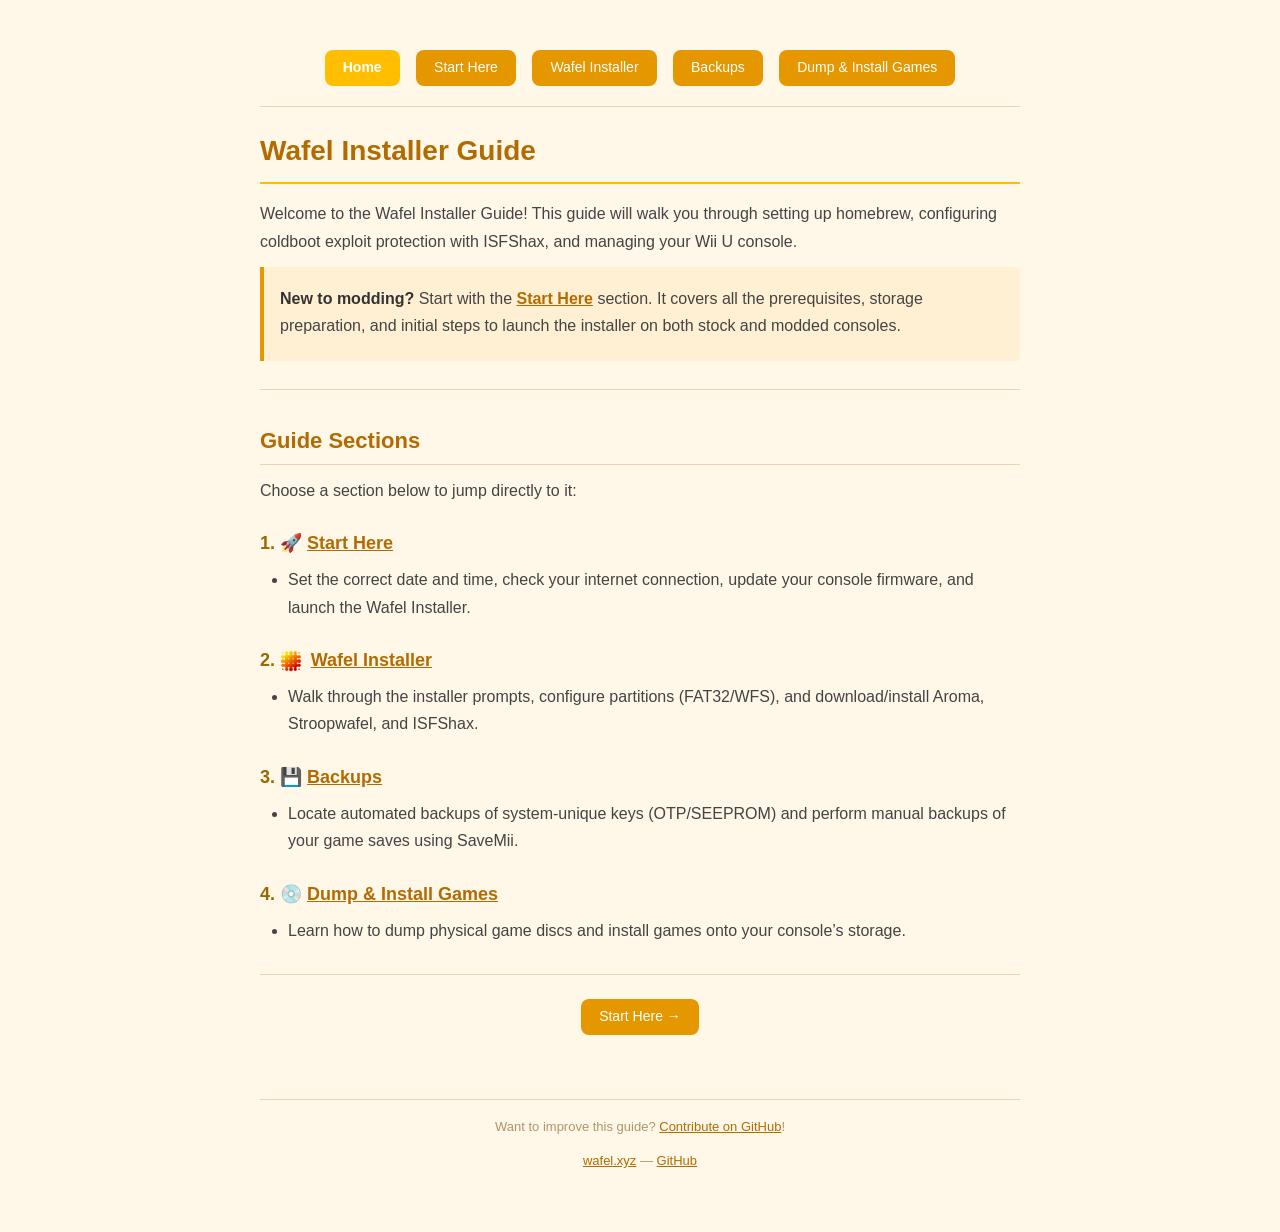
==== guide/index.html @ 0661b628 "add guide" ====
<!DOCTYPE html>
<html lang="en">
<head>
    <meta charset="UTF-8">
    <meta http-equiv="Content-Type" content="text/html; charset=utf-8">
    <title>Home - Wafel Installer Guide</title>
    <meta name="viewport" content="width=device-width, initial-scale=1">
    <link href="guide.css" rel="stylesheet">
</head>
<body>

<div class="guide-container">

<div class="guide-nav">
<a href="index.html" class="nav-current">Home</a>
<a href="START_HERE.html">Start Here</a>
<a href="WafelInstaller.html">Wafel Installer</a>
<a href="SaveBackup.html">Backups</a>
<a href="DumpInstallGames.html">Dump & Install Games</a>
</div>

<h1 id="wafel-installer-guide">Wafel Installer Guide</h1>
<p>Welcome to the Wafel Installer Guide! This guide will walk you
through setting up homebrew, configuring coldboot exploit protection
with ISFShax, and managing your Wii U console.</p>
<div class="callout-warning">
<p><strong>New to modding?</strong> Start with the
<strong><a href="START_HERE.html">Start Here</a></strong> section. It
covers all the prerequisites, storage preparation, and initial steps to
launch the installer on both stock and modded consoles.</p>
</div>
<hr />
<h2 id="guide-sections">Guide Sections</h2>
<p>Choose a section below to jump directly to it:</p>
<h3 id="start-here">1. 🚀 <a href="START_HERE.html">Start Here</a></h3>
<ul>
<li>Set the correct date and time, check your internet connection,
update your console firmware, and launch the Wafel Installer.</li>
</ul>
<h3 id="wafel-installer">2.
<img src="wafel_installer-icon.png" class="inline-icon" alt="Icon"> <a
href="WafelInstaller.html">Wafel Installer</a></h3>
<ul>
<li>Walk through the installer prompts, configure partitions
(FAT32/WFS), and download/install Aroma, Stroopwafel, and ISFShax.</li>
</ul>
<h3 id="backups">3. 💾 <a href="SaveBackup.html">Backups</a></h3>
<ul>
<li>Locate automated backups of system-unique keys (OTP/SEEPROM) and
perform manual backups of your game saves using SaveMii.</li>
</ul>
<h3 id="dump-install-games">4. 💿 <a href="DumpInstallGames.html">Dump
&amp; Install Games</a></h3>
<ul>
<li>Learn how to dump physical game discs and install games onto your
console’s storage.</li>
</ul>


<div class="guide-nav-bottom">
<a href="START_HERE.html">Start Here &rarr;</a>
</div>

<div class="guide-footer">
    <div class="guide-contrib">
        Want to improve this guide? <a href="https://github.com/zer00p/wafel_installer/blob/master/Guide/index.md">Contribute on GitHub</a>!
    </div>
    <a href="https://wafel.xyz">wafel.xyz</a> &mdash;
    <a href="https://github.com/zer00p/wafel_installer">GitHub</a>
</div>

</div>

</body>
</html>
---- guide/guide.css ----
@import url(https://db.onlinewebfonts.com/c/f21923cb0f60b46d41a66875255790b3?family=Neue+Haas+Grotesk+Display+Pro+65+Medium);
@import url(https://db.onlinewebfonts.com/c/6e47ef470dd19698c911332a9b4d1cf4?family=Neue+Haas+Grotesk+Text+Pro);

/* ===== Reset & Base ===== */
html, body {
    margin: 0;
    padding: 0;
    background-color: #FFF7E8;
    color: #444;
    font-family: Arial, sans-serif;
    font-family: "Neue Haas Grotesk Text Pro", Arial, sans-serif;
    font-size: 16px;
    line-height: 1.7;
}

/* ===== Page Container ===== */
.guide-container {
    max-width: 760px;
    margin-left: auto;
    margin-right: auto;
    padding: 30px 24px 60px 24px;
}

/* ===== Navigation ===== */
.guide-nav {
    text-align: center;
    padding: 16px 0;
    margin-bottom: 20px;
    border-bottom: 1px solid #E8D5B8;
}

.guide-nav-bottom {
    text-align: center;
    padding: 20px 0;
    margin-top: 30px;
    border-top: 1px solid #E8D5B8;
}

.guide-nav a,
.guide-nav-bottom a {
    display: inline-block;
    color: white;
    background-color: #E59700;
    text-decoration: none;
    padding: 6px 18px;
    margin: 4px 6px;
    border-radius: 8px;
    font-size: 14px;
    font-family: Arial, sans-serif;
    font-family: "Neue Haas Grotesk Text Pro", Arial, sans-serif;
}

.guide-nav a.nav-current,
.guide-nav-bottom a.nav-current {
    background-color: #FFBF00;
    font-weight: bold;
}

/* ===== Headings ===== */
h1 {
    font-family: Arial, sans-serif;
    font-family: "Neue Haas Grotesk Display Pro 65 Medium", Arial, sans-serif;
    color: #B26B00;
    font-size: 28px;
    margin-top: 0;
    margin-bottom: 16px;
    padding-bottom: 8px;
    border-bottom: 2px solid #FFBF00;
}

h2 {
    font-family: Arial, sans-serif;
    font-family: "Neue Haas Grotesk Display Pro 65 Medium", Arial, sans-serif;
    color: #B26B00;
    font-size: 22px;
    margin-top: 32px;
    margin-bottom: 12px;
    padding-bottom: 4px;
    border-bottom: 1px solid #E8D5B8;
}

h3 {
    font-family: Arial, sans-serif;
    font-family: "Neue Haas Grotesk Display Pro 65 Medium", Arial, sans-serif;
    color: #996800;
    font-size: 18px;
    margin-top: 24px;
    margin-bottom: 8px;
}

/* ===== Paragraphs & Text ===== */
p {
    margin-top: 8px;
    margin-bottom: 12px;
}

strong {
    color: #333;
}

em {
    font-style: italic;
}

/* ===== Links ===== */
a {
    color: #B26B00;
    text-decoration: underline;
}

/* ===== Lists ===== */
ul, ol {
    padding-left: 28px;
    margin-top: 8px;
    margin-bottom: 12px;
}

li {
    margin-bottom: 6px;
}

/* ===== Code ===== */
code {
    background-color: #F0E4CE;
    color: #6B4400;
    padding: 2px 6px;
    border-radius: 3px;
    font-family: "Courier New", Courier, monospace;
    font-size: 14px;
}

pre {
    background-color: #D48600;
    color: #FFFFFF;
    padding: 14px 18px;
    border-radius: 6px;
    overflow-x: auto;
    margin-top: 10px;
    margin-bottom: 14px;
    line-height: 1.5;
}

pre code {
    background-color: transparent;
    color: inherit;
    padding: 0;
    border-radius: 0;
    font-size: 13px;
}

/* ===== Blockquotes (used for Notes/Warnings in some MD) ===== */
blockquote {
    border-left: 4px solid #FFBF00;
    background-color: #FFF0D4;
    margin: 12px 0;
    padding: 10px 16px;
    color: #5A4000;
}

blockquote p {
    margin: 4px 0;
}

/* ===== Horizontal Rules ===== */
hr {
    border: none;
    border-top: 1px solid #E8D5B8;
    margin: 28px 0;
}

/* ===== Warning / Note callouts ===== */
.callout-warning {
    background-color: #FFF0D4;
    border-left: 4px solid #E59700;
    padding: 10px 16px;
    margin: 12px 0;
    border-radius: 0 4px 4px 0;
}

.callout-note {
    background-color: #FFF0D4;
    border-left: 4px solid #FFBF00;
    padding: 10px 16px;
    margin: 12px 0;
    border-radius: 0 4px 4px 0;
}

/* ===== Inline Icons ===== */
.inline-icon {
    height: 1.2em;
    width: auto;
    vertical-align: middle;
    margin-right: 4px;
}

/* ===== Footer ===== */
.guide-footer {
    text-align: center;
    color: #B0956A;
    font-size: 13px;
    margin-top: 40px;
    padding-top: 16px;
    border-top: 1px solid #E8D5B8;
}

.guide-footer a {
    color: #B26B00;
}

.guide-contrib {
    margin-bottom: 12px;
}
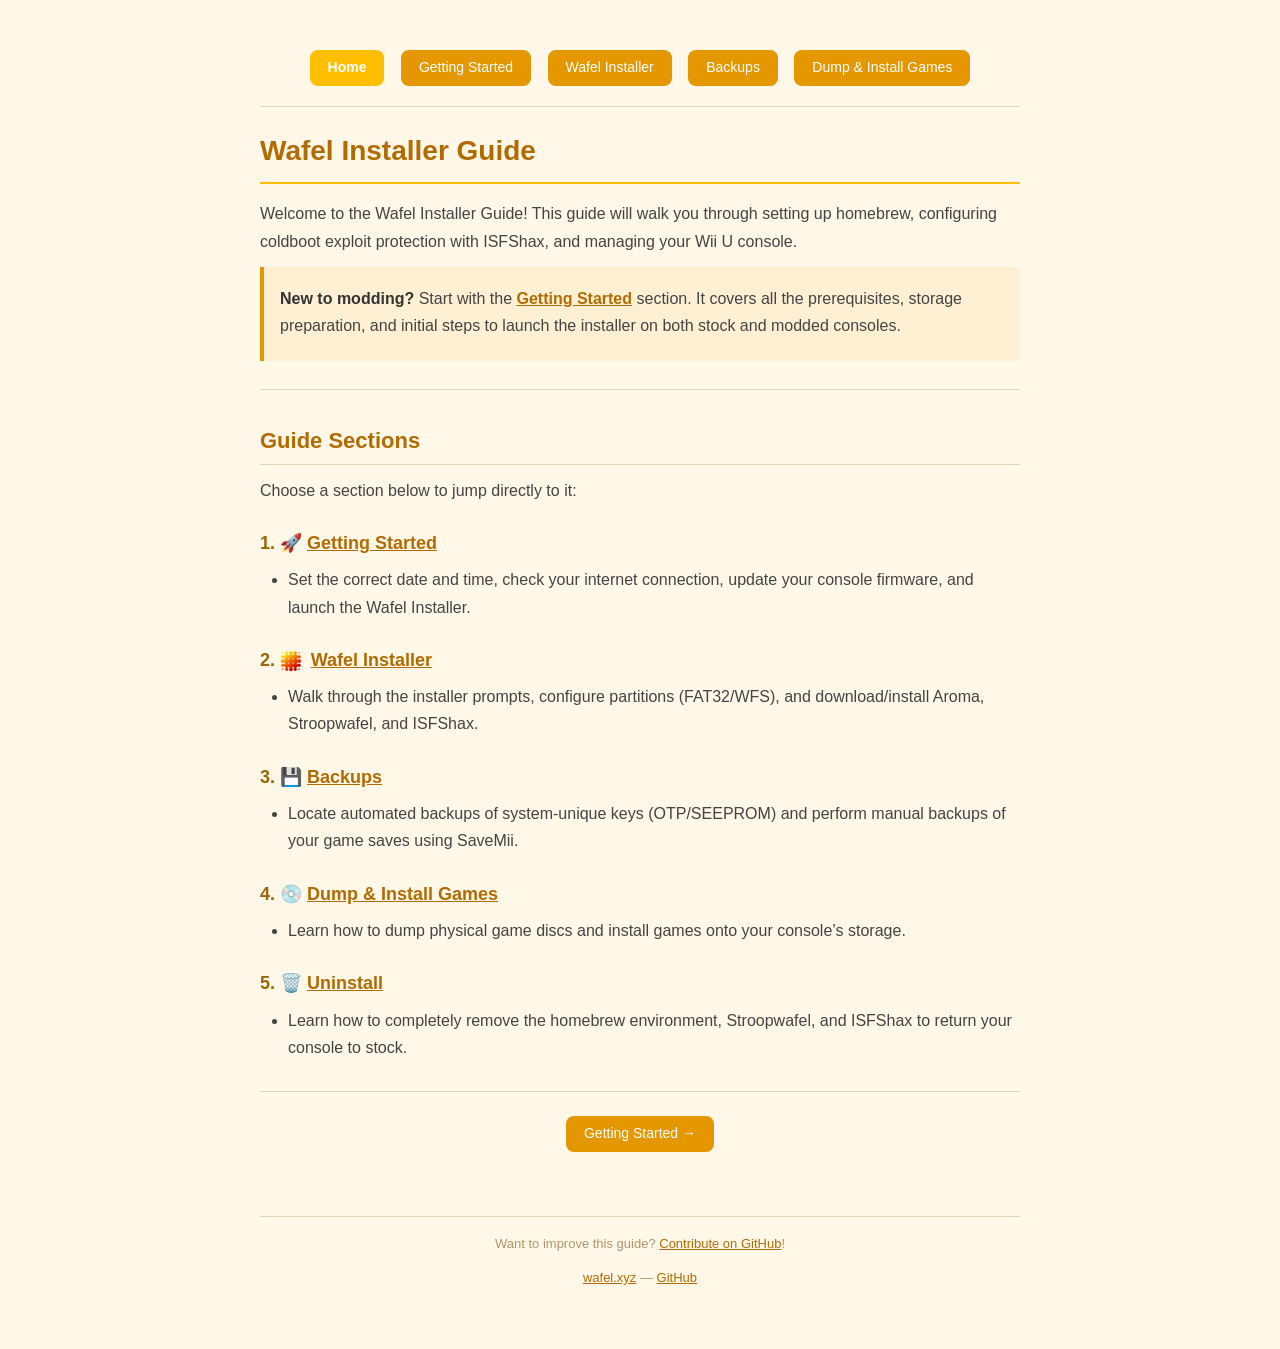
==== commit 1e9465ea: "Add files via upload" ====
--- a/guide/index.html
+++ b/guide/index.html
@@ -13,7 +13,7 @@
 
 <div class="guide-nav">
 <a href="index.html" class="nav-current">Home</a>
-<a href="START_HERE.html">Start Here</a>
+<a href="GettingStarted.html">Getting Started</a>
 <a href="WafelInstaller.html">Wafel Installer</a>
 <a href="SaveBackup.html">Backups</a>
 <a href="DumpInstallGames.html">Dump & Install Games</a>
@@ -25,14 +25,16 @@
 with ISFShax, and managing your Wii U console.</p>
 <div class="callout-warning">
 <p><strong>New to modding?</strong> Start with the
-<strong><a href="START_HERE.html">Start Here</a></strong> section. It
-covers all the prerequisites, storage preparation, and initial steps to
-launch the installer on both stock and modded consoles.</p>
+<strong><a href="GettingStarted.html">Getting Started</a></strong>
+section. It covers all the prerequisites, storage preparation, and
+initial steps to launch the installer on both stock and modded
+consoles.</p>
 </div>
 <hr />
 <h2 id="guide-sections">Guide Sections</h2>
 <p>Choose a section below to jump directly to it:</p>
-<h3 id="start-here">1. 🚀 <a href="START_HERE.html">Start Here</a></h3>
+<h3 id="getting-started">1. 🚀 <a href="GettingStarted.html">Getting
+Started</a></h3>
 <ul>
 <li>Set the correct date and time, check your internet connection,
 update your console firmware, and launch the Wafel Installer.</li>
@@ -55,10 +57,15 @@
 <li>Learn how to dump physical game discs and install games onto your
 console’s storage.</li>
 </ul>
+<h3 id="uninstall">5. 🗑️ <a href="Uninstall.html">Uninstall</a></h3>
+<ul>
+<li>Learn how to completely remove the homebrew environment,
+Stroopwafel, and ISFShax to return your console to stock.</li>
+</ul>
 
 
 <div class="guide-nav-bottom">
-<a href="START_HERE.html">Start Here &rarr;</a>
+<a href="GettingStarted.html">Getting Started &rarr;</a>
 </div>
 
 <div class="guide-footer">
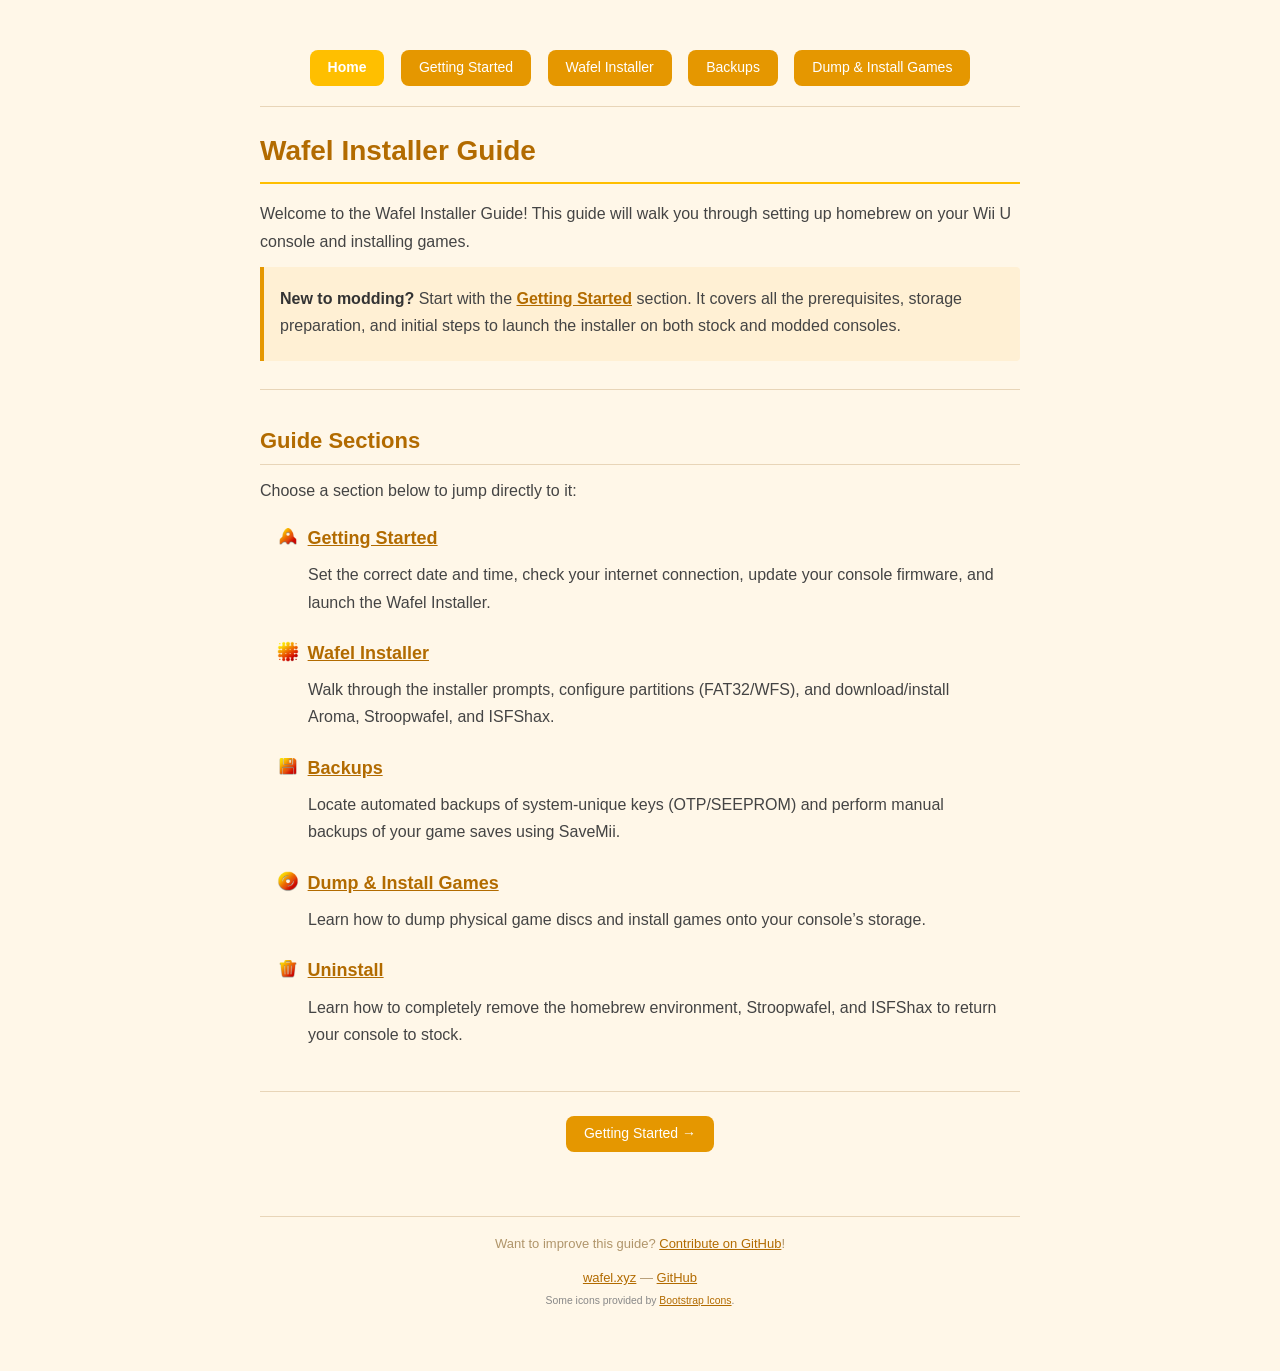
==== commit 8bcc1bee: "Add files via upload" ====
--- a/guide/index.html
+++ b/guide/index.html
@@ -21,47 +21,57 @@
 
 <h1 id="wafel-installer-guide">Wafel Installer Guide</h1>
 <p>Welcome to the Wafel Installer Guide! This guide will walk you
-through setting up homebrew, configuring coldboot exploit protection
-with ISFShax, and managing your Wii U console.</p>
+through setting up homebrew on your Wii U console and installing
+games.</p>
 <div class="callout-warning">
-<p><strong>New to modding?</strong> Start with the
-<strong><a href="GettingStarted.html">Getting Started</a></strong>
-section. It covers all the prerequisites, storage preparation, and
-initial steps to launch the installer on both stock and modded
-consoles.</p>
+<p><strong>New to modding?</strong> Start with the <strong><a
+href="GettingStarted.html">Getting Started</a></strong> section. It covers
+all the prerequisites, storage preparation, and initial steps to launch
+the installer on both stock and modded consoles.</p>
 </div>
 <hr />
 <h2 id="guide-sections">Guide Sections</h2>
 <p>Choose a section below to jump directly to it:</p>
-<h3 id="getting-started">1. 🚀 <a href="GettingStarted.html">Getting
-Started</a></h3>
+<section id="icon-getting-started" class="index-card">
+<h3><img src="assets/getting_started-icon.png" class="inline-icon"
+alt="Icon" /> <a href="GettingStarted.html">Getting Started</a></h3>
 <ul>
 <li>Set the correct date and time, check your internet connection,
 update your console firmware, and launch the Wafel Installer.</li>
 </ul>
-<h3 id="wafel-installer">2.
-<img src="wafel_installer-icon.png" class="inline-icon" alt="Icon"> <a
-href="WafelInstaller.html">Wafel Installer</a></h3>
+</section>
+<section id="icon-wafel-installer" class="index-card">
+<h3><img src="assets/wafel_installer-icon.png" class="inline-icon"
+alt="Icon" /> <a href="WafelInstaller.html">Wafel Installer</a></h3>
 <ul>
 <li>Walk through the installer prompts, configure partitions
 (FAT32/WFS), and download/install Aroma, Stroopwafel, and ISFShax.</li>
 </ul>
-<h3 id="backups">3. 💾 <a href="SaveBackup.html">Backups</a></h3>
+</section>
+<section id="icon-backups" class="index-card">
+<h3><img src="assets/backups-icon.png" class="inline-icon" alt="Icon" />
+<a href="SaveBackup.html">Backups</a></h3>
 <ul>
 <li>Locate automated backups of system-unique keys (OTP/SEEPROM) and
 perform manual backups of your game saves using SaveMii.</li>
 </ul>
-<h3 id="dump-install-games">4. 💿 <a href="DumpInstallGames.html">Dump
-&amp; Install Games</a></h3>
+</section>
+<section id="icon-dump-install-games" class="index-card">
+<h3><img src="assets/games-icon.png" class="inline-icon" alt="Icon" />
+<a href="DumpInstallGames.html">Dump &amp; Install Games</a></h3>
 <ul>
 <li>Learn how to dump physical game discs and install games onto your
 console’s storage.</li>
 </ul>
-<h3 id="uninstall">5. 🗑️ <a href="Uninstall.html">Uninstall</a></h3>
+</section>
+<section id="icon-uninstall" class="index-card">
+<h3><img src="assets/uninstall-icon.png" class="inline-icon"
+alt="Icon" /> <a href="Uninstall.html">Uninstall</a></h3>
 <ul>
 <li>Learn how to completely remove the homebrew environment,
 Stroopwafel, and ISFShax to return your console to stock.</li>
 </ul>
+</section>
 
 
 <div class="guide-nav-bottom">
@@ -74,6 +84,10 @@
     </div>
     <a href="https://wafel.xyz">wafel.xyz</a> &mdash;
     <a href="https://github.com/zer00p/wafel_installer">GitHub</a>
+    <br>
+    <span style="font-size: 0.8em; color: #888;">
+        Some icons provided by <a href="https://icons.getbootstrap.com/" target="_blank">Bootstrap Icons</a>.
+    </span>
 </div>
 
 </div>
--- a/guide/guide.css
+++ b/guide/guide.css
@@ -189,7 +189,7 @@
 .inline-icon {
     height: 1.2em;
     width: auto;
-    vertical-align: middle;
+    vertical-align: -0.2em;
     margin-right: 4px;
 }
 
@@ -210,3 +210,47 @@
 .guide-contrib {
     margin-bottom: 12px;
 }
+
+/* ===== Index Navigation Links ===== */
+.index-card {
+    position: relative;
+    padding: 6px 16px;
+    border-radius: 8px;
+    border: 1px solid transparent;
+    transition: background-color 0.2s, border-color 0.2s;
+    margin-bottom: 2px;
+}
+
+.index-card:hover {
+    background-color: #FFF0D4;
+    border-color: #E8D5B8;
+}
+
+.index-card a::after {
+    content: "";
+    position: absolute;
+    top: 0;
+    bottom: 0;
+    left: 0;
+    right: 0;
+    z-index: 1;
+}
+
+.index-card h3 {
+    margin-top: 0;
+}
+
+.index-card h3 a {
+    text-decoration: underline;
+}
+
+.index-card:hover h3 a {
+    color: #B26B00;
+}
+
+.index-card ul {
+    margin-bottom: 0;
+    color: #444;
+    list-style-type: none;
+    padding-left: 31px;
+}
